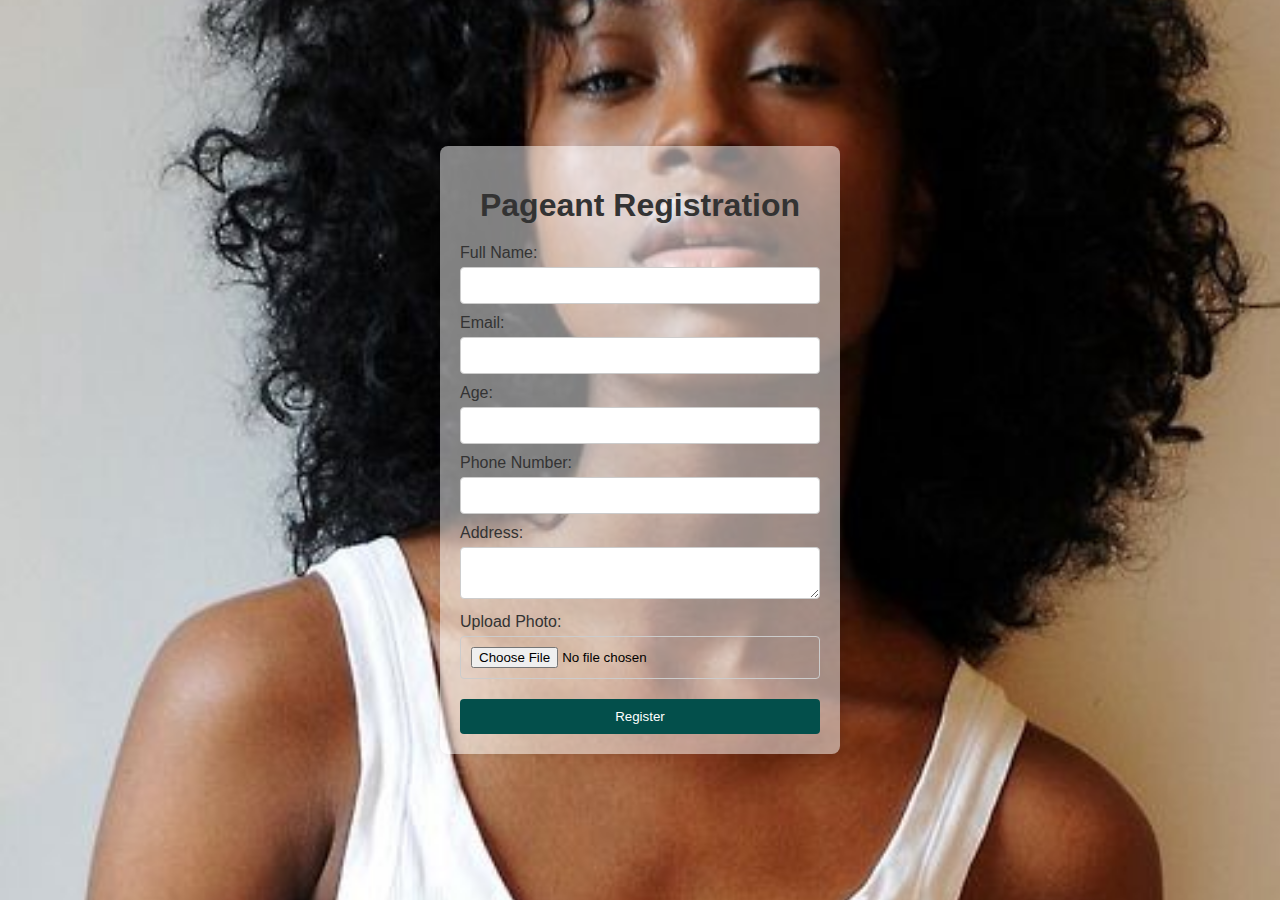
==== registration.html @ f899aaff "first commit" ====
<!DOCTYPE html>
<html lang="en">
<head>
    <meta charset="UTF-8">
    <meta name="viewport" content="width=device-width, initial-scale=1.0">
    <title>Face of Bolingo Experia</title>
    <meta name="description" content="Commemorating the African Woman">
      <!-- CSS
    ================================================== -->
    <link rel="stylesheet" href="./css/registration.css">

    <!-- favicons
    ================================================== -->
    <link rel="apple-touch-icon" sizes="180x180" href="apple-touch-icon.png">
    <link rel="icon" type="image/png" sizes="32x32" href="favicon-32x32.png">
    <link rel="icon" type="image/png" sizes="16x16" href="favicon-16x16.png">
    <link rel="manifest" href="site.webmanifest">

</head>
<body>
    <div class="container">
        <h1>Pageant Registration</h1>
        <form id="registrationForm">
            <label for="name">Full Name:</label>
            <input type="text" id="name" name="name" required>

            <label for="email">Email:</label>
            <input type="email" id="email" name="email" required>

            <label for="age">Age:</label>
            <input type="number" id="age" name="age" required>

            <label for="phone">Phone Number:</label>
            <input type="tel" id="phone" name="phone" required>

            <label for="address">Address:</label>
            <textarea id="address" name="address" required></textarea>

            <label for="photo">Upload Photo:</label>
            <input type="file" id="photo" name="photo" accept="image/*" required>

            <button class="btn btn--primary" type="submit">Register</button>
        </form>
    </div>
    <script src="./js/script.js"></script>
</body>
</html>
---- css/registration.css ----
body {
    font-family: Arial, sans-serif;
    background: url('../images/slides/5.jpeg') no-repeat center center fixed;
    background-size: cover;
    display: flex;
    justify-content: center;
    align-items: center;
    height: 100vh;
    margin: 0;
}

.container {
    background-color: rgba(255, 255, 255, 0.5);
    padding: 20px;
    border-radius: 8px;
    box-shadow: 0 0 10px rgba(0, 0, 0, 0.1);
    width: 90%;
    max-width: 400px;
    margin: 0 10px;
    box-sizing: border-box;
}

h1 {
    margin-bottom: 20px;
    text-align: center;
    color: #333;
}

label {
    display: block;
    margin-top: 10px;
    color: #333;
}

input, textarea, button {
    width: 100%;
    padding: 10px;
    margin-top: 5px;
    border: 1px solid #ccc;
    border-radius: 4px;
    box-sizing: border-box;
}

button {
    background-color: hsla(177, 93%, 16%, 1);
    color: white;
    border: none;
    margin-top: 20px;
    cursor: pointer;
    transition: background-color 0.3s ease;
}

button:hover {
    background-color: #000000;
}

@media (max-width: 480px) {
    .container {
        padding: 15px;
    }

    h1 {
        font-size: 24px;
    }

    input, textarea, button {
        padding: 8px;
    }
}
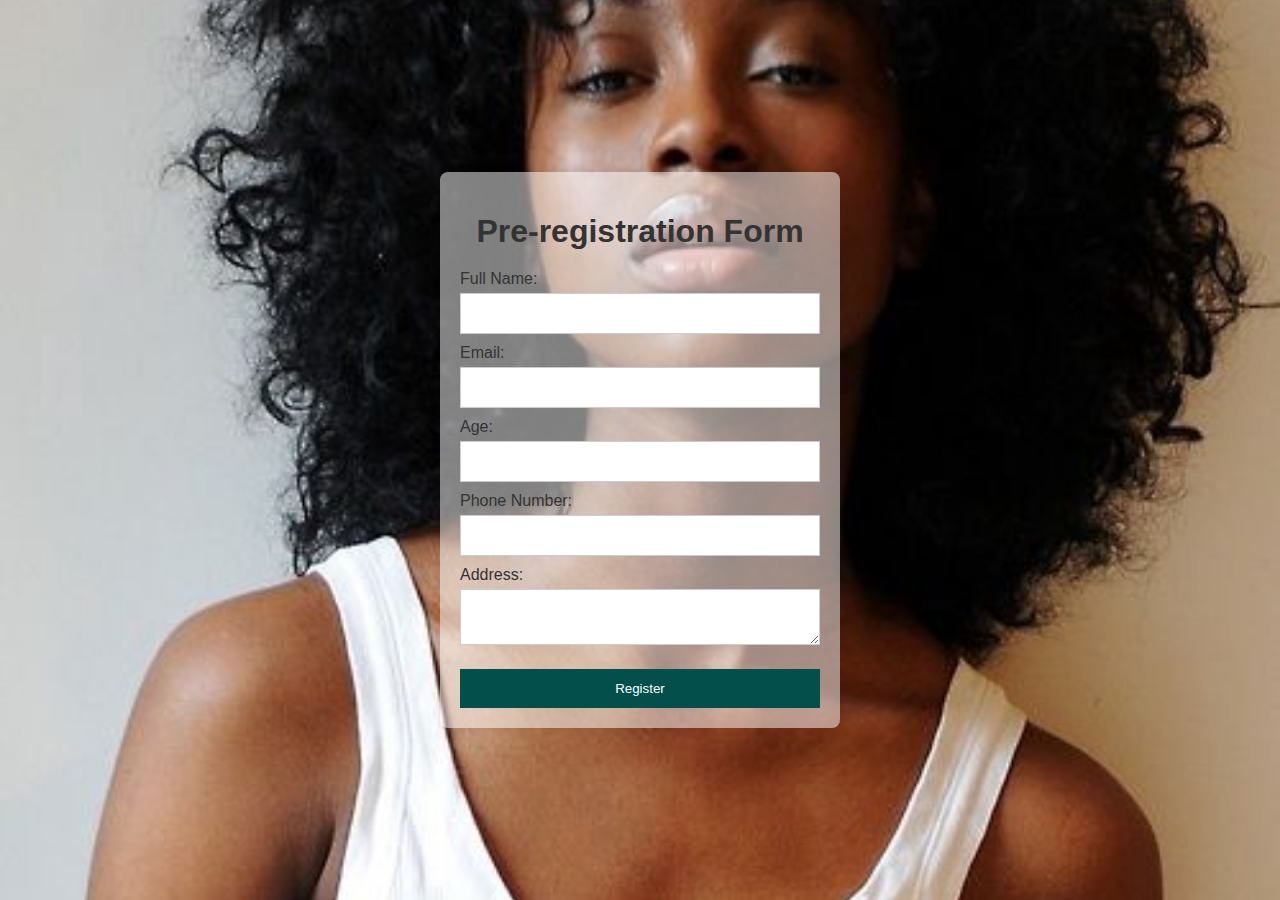
==== commit 119fd340: "update" ====
--- a/registration.html
+++ b/registration.html
@@ -5,21 +5,18 @@
     <meta name="viewport" content="width=device-width, initial-scale=1.0">
     <title>Face of Bolingo Experia</title>
     <meta name="description" content="Commemorating the African Woman">
-      <!-- CSS
-    ================================================== -->
+    <!-- CSS -->
     <link rel="stylesheet" href="./css/registration.css">
 
-    <!-- favicons
-    ================================================== -->
+    <!-- favicons -->
     <link rel="apple-touch-icon" sizes="180x180" href="apple-touch-icon.png">
     <link rel="icon" type="image/png" sizes="32x32" href="favicon-32x32.png">
     <link rel="icon" type="image/png" sizes="16x16" href="favicon-16x16.png">
     <link rel="manifest" href="site.webmanifest">
-
 </head>
 <body>
     <div class="container">
-        <h1>Pageant Registration</h1>
+        <h1>Pre-registration Form</h1>
         <form id="registrationForm">
             <label for="name">Full Name:</label>
             <input type="text" id="name" name="name" required>
@@ -28,7 +25,7 @@
             <input type="email" id="email" name="email" required>
 
             <label for="age">Age:</label>
-            <input type="number" id="age" name="age" required>
+            <input type="number" id="age" name="age" min="18" max="65" required>
 
             <label for="phone">Phone Number:</label>
             <input type="tel" id="phone" name="phone" required>
@@ -36,9 +33,6 @@
             <label for="address">Address:</label>
             <textarea id="address" name="address" required></textarea>
 
-            <label for="photo">Upload Photo:</label>
-            <input type="file" id="photo" name="photo" accept="image/*" required>
-
             <button class="btn btn--primary" type="submit">Register</button>
         </form>
     </div>
--- a/css/registration.css
+++ b/css/registration.css
@@ -34,10 +34,9 @@
 
 input, textarea, button {
     width: 100%;
-    padding: 10px;
+    padding: 12px;
     margin-top: 5px;
     border: 1px solid #ccc;
-    border-radius: 4px;
     box-sizing: border-box;
 }
 
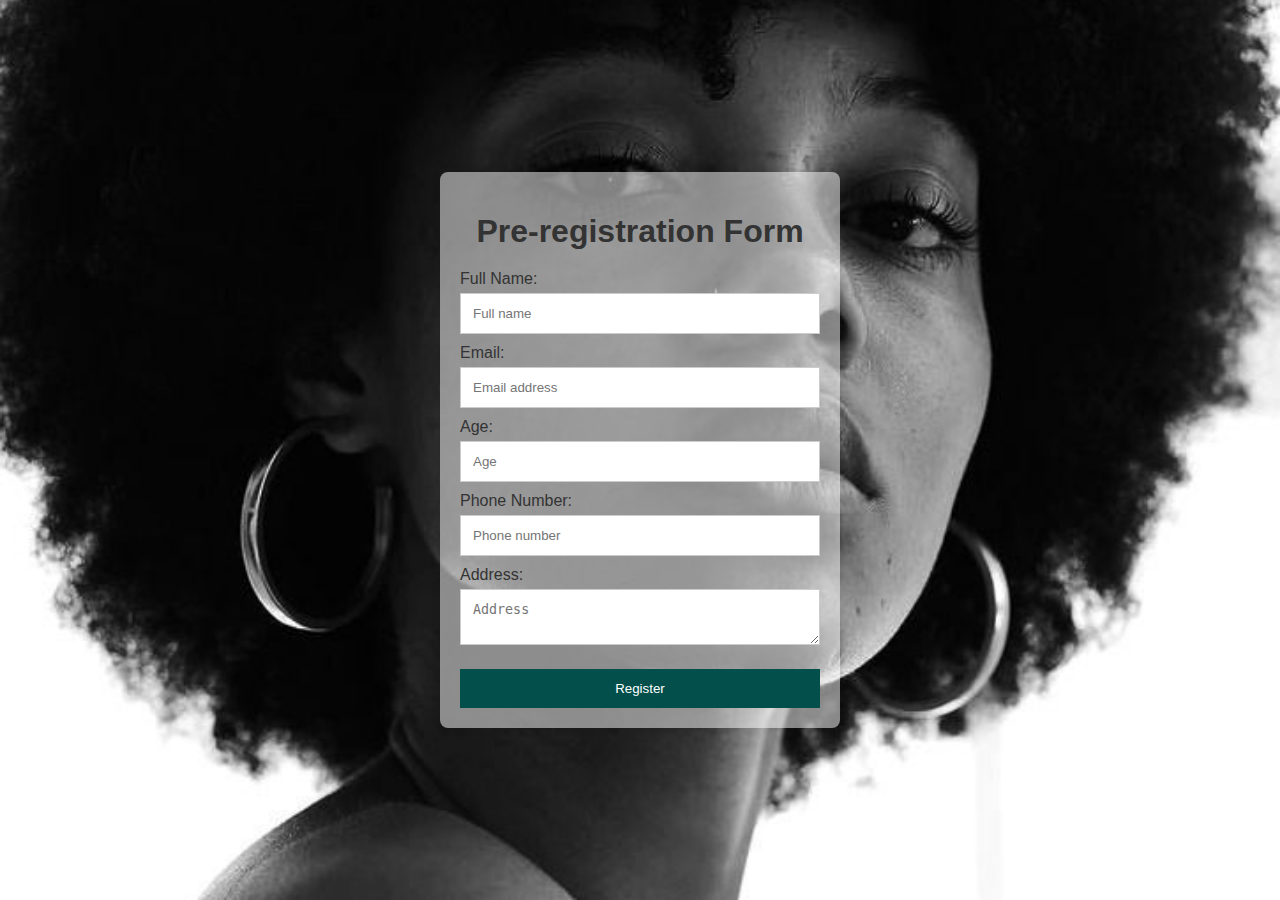
==== commit db1f2679: "added place holders" ====
--- a/registration.html
+++ b/registration.html
@@ -3,10 +3,11 @@
 <head>
     <meta charset="UTF-8">
     <meta name="viewport" content="width=device-width, initial-scale=1.0">
-    <title>Face of Bolingo Experia</title>
+    <title>Miss Destination Nigeria Pageant</title>
     <meta name="description" content="Commemorating the African Woman">
     <!-- CSS -->
     <link rel="stylesheet" href="./css/registration.css">
+    
 
     <!-- favicons -->
     <link rel="apple-touch-icon" sizes="180x180" href="apple-touch-icon.png">
@@ -19,19 +20,19 @@
         <h1>Pre-registration Form</h1>
         <form id="registrationForm">
             <label for="name">Full Name:</label>
-            <input type="text" id="name" name="name" required>
+            <input type="text" id="name" name="name" placeholder="Full name" required>
 
             <label for="email">Email:</label>
-            <input type="email" id="email" name="email" required>
+            <input type="email" id="email" name="email" placeholder="Email address">
 
             <label for="age">Age:</label>
-            <input type="number" id="age" name="age" min="18" max="65" required>
+            <input type="number" id="age" name="age" min="18" max="65" placeholder="Age" required>
 
             <label for="phone">Phone Number:</label>
-            <input type="tel" id="phone" name="phone" required>
+            <input type="tel" id="phone" name="phone" placeholder="Phone number">
 
             <label for="address">Address:</label>
-            <textarea id="address" name="address" required></textarea>
+            <textarea id="address" name="address" placeholder="Address" required></textarea>
 
             <button class="btn btn--primary" type="submit">Register</button>
         </form>
--- a/css/registration.css
+++ b/css/registration.css
@@ -1,6 +1,6 @@
 body {
     font-family: Arial, sans-serif;
-    background: url('../images/slides/5.jpeg') no-repeat center center fixed;
+    background: url('../images/slides/24.jpeg') no-repeat center center fixed;
     background-size: cover;
     display: flex;
     justify-content: center;
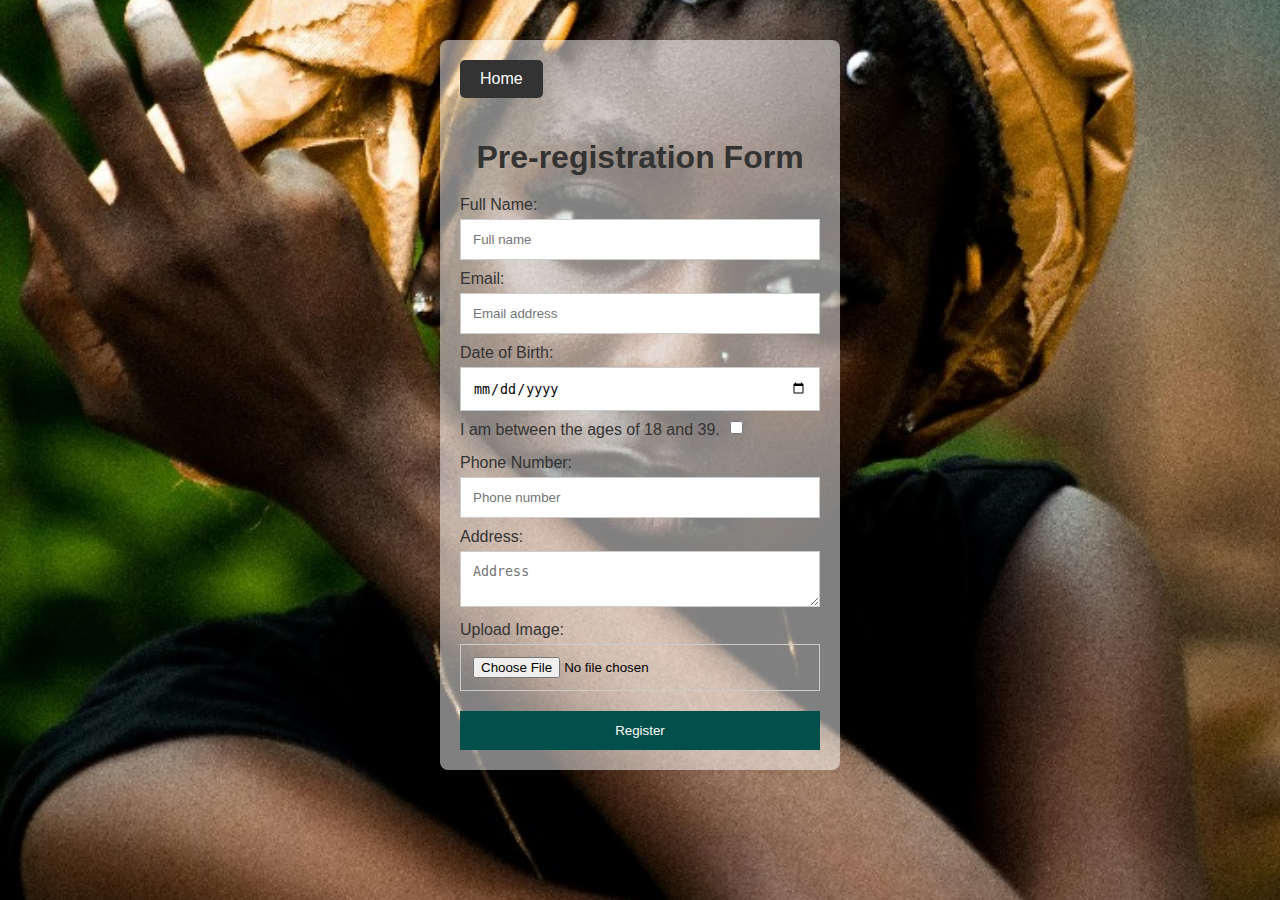
==== commit 9f0dccc2: "update" ====
--- a/registration.html
+++ b/registration.html
@@ -1,42 +1,79 @@
 <!DOCTYPE html>
 <html lang="en">
-<head>
-    <meta charset="UTF-8">
-    <meta name="viewport" content="width=device-width, initial-scale=1.0">
+  <head>
+    <meta charset="UTF-8" />
+    <meta name="viewport" content="width=device-width, initial-scale=1.0" />
     <title>Miss Destination Nigeria Pageant</title>
-    <meta name="description" content="Commemorating the African Woman">
+    <meta name="description" content="Commemorating the African Woman" />
     <!-- CSS -->
-    <link rel="stylesheet" href="./css/registration.css">
-    
+    <link rel="stylesheet" href="./css/registration.css" />
 
     <!-- favicons -->
-    <link rel="apple-touch-icon" sizes="180x180" href="apple-touch-icon.png">
-    <link rel="icon" type="image/png" sizes="32x32" href="favicon-32x32.png">
-    <link rel="icon" type="image/png" sizes="16x16" href="favicon-16x16.png">
-    <link rel="manifest" href="site.webmanifest">
-</head>
-<body>
+    <link rel="apple-touch-icon" sizes="180x180" href="apple-touch-icon.png" />
+    <link rel="icon" type="image/png" sizes="32x32" href="favicon-32x32.png" />
+    <link rel="icon" type="image/png" sizes="16x16" href="favicon-16x16.png" />
+    <link rel="manifest" href="site.webmanifest" />
+  </head>
+  <body>
     <div class="container">
-        <h1>Pre-registration Form</h1>
-        <form id="registrationForm">
-            <label for="name">Full Name:</label>
-            <input type="text" id="name" name="name" placeholder="Full name" required>
+      <a href="index.html" class="home-button">Home</a>
+      <h1>Pre-registration Form</h1>
+      <form id="registrationForm">
+        <label for="name">Full Name:</label>
+        <input
+          type="text"
+          id="name"
+          name="name"
+          placeholder="Full name"
+          required
+        />
 
-            <label for="email">Email:</label>
-            <input type="email" id="email" name="email" placeholder="Email address">
+        <label for="email">Email:</label>
+        <input
+          type="email"
+          id="email"
+          name="email"
+          placeholder="Email address"
+        />
 
-            <label for="age">Age:</label>
-            <input type="number" id="age" name="age" min="18" max="65" placeholder="Age" required>
+        <label for="dob">Date of Birth:</label>
+        <input
+          type="date"
+          id="dob"
+          name="dob"
+          required
+        />
 
-            <label for="phone">Phone Number:</label>
-            <input type="tel" id="phone" name="phone" placeholder="Phone number">
+        <div class="checkbox-group">
+          <label for="ageConfirm">
+            I am between the ages of 18 and 39.
+          </label>
+          <input type="checkbox" id="ageConfirm" name="ageConfirm" required />
+        </div>
 
-            <label for="address">Address:</label>
-            <textarea id="address" name="address" placeholder="Address" required></textarea>
+        <label for="phone">Phone Number:</label>
+        <input type="tel" id="phone" name="phone" placeholder="Phone number" />
 
-            <button class="btn btn--primary" type="submit">Register</button>
-        </form>
+        <label for="address">Address:</label>
+        <textarea
+          id="address"
+          name="address"
+          placeholder="Address"
+          required
+        ></textarea>
+
+        <label for="image">Upload Image:</label>
+        <input
+          type="file"
+          id="image"
+          name="image"
+          accept="image/*"
+          required
+        />
+
+        <button class="btn btn--primary" type="submit">Register</button>
+      </form>
     </div>
     <script src="./js/script.js"></script>
-</body>
+  </body>
 </html>
--- a/css/registration.css
+++ b/css/registration.css
@@ -1,12 +1,13 @@
 body {
     font-family: Arial, sans-serif;
-    background: url('../images/slides/24.jpeg') no-repeat center center fixed;
+    background: url('../images/slides/img4.jpg') no-repeat center center fixed;
     background-size: cover;
     display: flex;
     justify-content: center;
     align-items: center;
-    height: 100vh;
+    height:100%;
     margin: 0;
+    
 }
 
 .container {
@@ -16,8 +17,24 @@
     box-shadow: 0 0 10px rgba(0, 0, 0, 0.1);
     width: 90%;
     max-width: 400px;
-    margin: 0 10px;
+    margin: 40px 10px;
     box-sizing: border-box;
+}
+
+.home-button {
+    display: inline-block;
+    margin-bottom: 20px;
+    padding: 10px 20px;
+    background-color: #333;
+    color: white;
+    text-decoration: none;
+    border-radius: 5px;
+    text-align: center;
+    transition: background-color 0.3s ease;
+}
+
+.home-button:hover {
+    background-color: #000;
 }
 
 h1 {
@@ -38,6 +55,18 @@
     margin-top: 5px;
     border: 1px solid #ccc;
     box-sizing: border-box;
+}
+
+.checkbox-group{
+    display: flex;
+    flex-direction: row;
+}
+
+#ageConfirm{
+    padding: 3px;
+    margin: 10px;
+    width: auto;
+    justify-content: right;
 }
 
 button {
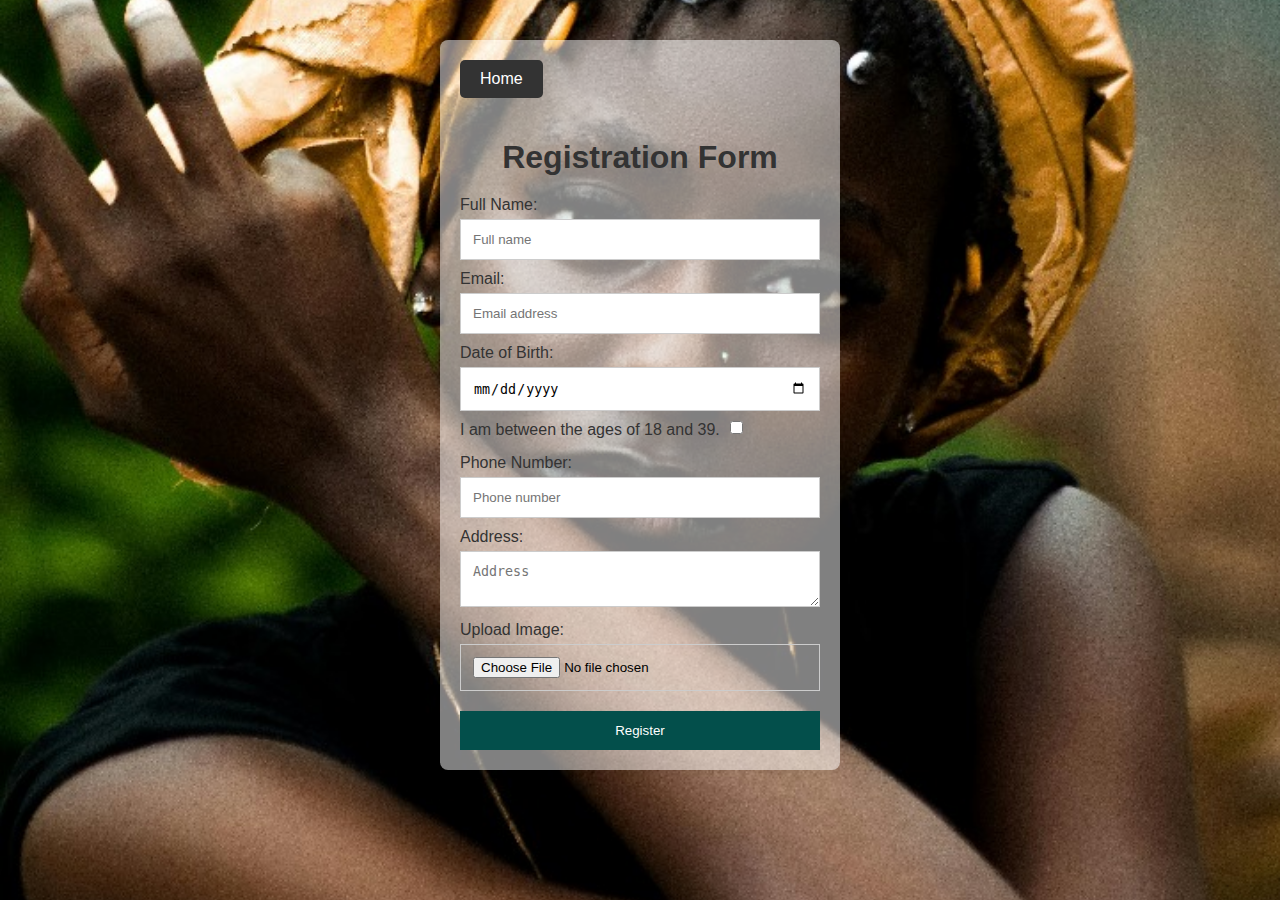
==== commit 7c5960c4: "added modal to form page" ====
--- a/registration.html
+++ b/registration.html
@@ -1,6 +1,6 @@
 <!DOCTYPE html>
 <html lang="en">
-  <head>
+<head>
     <meta charset="UTF-8" />
     <meta name="viewport" content="width=device-width, initial-scale=1.0" />
     <title>Miss Destination Nigeria Pageant</title>
@@ -13,67 +13,51 @@
     <link rel="icon" type="image/png" sizes="32x32" href="favicon-32x32.png" />
     <link rel="icon" type="image/png" sizes="16x16" href="favicon-16x16.png" />
     <link rel="manifest" href="site.webmanifest" />
-  </head>
-  <body>
+</head>
+<body>
     <div class="container">
-      <a href="index.html" class="home-button">Home</a>
-      <h1>Pre-registration Form</h1>
-      <form id="registrationForm">
-        <label for="name">Full Name:</label>
-        <input
-          type="text"
-          id="name"
-          name="name"
-          placeholder="Full name"
-          required
-        />
+        <a href="index.html" class="home-button">Home</a>
+        <h1>Registration Form</h1>
+        <form id="registrationForm">
+            <label for="name">Full Name:</label>
+            <input type="text" id="name" name="name" placeholder="Full name" required />
 
-        <label for="email">Email:</label>
-        <input
-          type="email"
-          id="email"
-          name="email"
-          placeholder="Email address"
-        />
+            <label for="email">Email:</label>
+            <input type="email" id="email" name="email" placeholder="Email address" />
 
-        <label for="dob">Date of Birth:</label>
-        <input
-          type="date"
-          id="dob"
-          name="dob"
-          required
-        />
+            <label for="dob">Date of Birth:</label>
+            <input type="date" id="dob" name="dob" required />
 
-        <div class="checkbox-group">
-          <label for="ageConfirm">
-            I am between the ages of 18 and 39.
-          </label>
-          <input type="checkbox" id="ageConfirm" name="ageConfirm" required />
+            <div class="checkbox-group">
+                <label for="ageConfirm">
+                    I am between the ages of 18 and 39.
+                </label>
+                <input type="checkbox" id="ageConfirm" name="ageConfirm" required />
+            </div>
+
+            <label for="phone">Phone Number:</label>
+            <input type="tel" id="phone" name="phone" placeholder="Phone number" />
+
+            <label for="address">Address:</label>
+            <textarea id="address" name="address" placeholder="Address" required></textarea>
+
+            <label for="image">Upload Image:</label>
+            <input type="file" id="image" name="image" accept="image/*" required />
+
+            <button class="btn btn--primary" type="submit">Register</button>
+        </form>
+    </div>
+
+    <!-- Success Modal -->
+    <div id="successModal" class="modal">
+        <div class="modal-content">
+            <span class="close">&times;</span>
+            <h2>Registration Successful!</h2>
+            <p>Your registration was successful. Please continue to make payment to validate your registration.</p>
+            <button id="continuePayment" class="btn btn--primary">Continue to Payment</button>
         </div>
+    </div>
 
-        <label for="phone">Phone Number:</label>
-        <input type="tel" id="phone" name="phone" placeholder="Phone number" />
-
-        <label for="address">Address:</label>
-        <textarea
-          id="address"
-          name="address"
-          placeholder="Address"
-          required
-        ></textarea>
-
-        <label for="image">Upload Image:</label>
-        <input
-          type="file"
-          id="image"
-          name="image"
-          accept="image/*"
-          required
-        />
-
-        <button class="btn btn--primary" type="submit">Register</button>
-      </form>
-    </div>
     <script src="./js/script.js"></script>
-  </body>
+</body>
 </html>
--- a/css/registration.css
+++ b/css/registration.css
@@ -5,9 +5,8 @@
     display: flex;
     justify-content: center;
     align-items: center;
-    height:100%;
+    height: 100%;
     margin: 0;
-    
 }
 
 .container {
@@ -57,12 +56,12 @@
     box-sizing: border-box;
 }
 
-.checkbox-group{
+.checkbox-group {
     display: flex;
     flex-direction: row;
 }
 
-#ageConfirm{
+#ageConfirm {
     padding: 3px;
     margin: 10px;
     width: auto;
@@ -95,3 +94,40 @@
         padding: 8px;
     }
 }
+
+.modal {
+    display: none;
+    position: fixed;
+    z-index: 1;
+    left: 0;
+    top: 0;
+    width: 100%;
+    height: 100%;
+    overflow: auto;
+    background-color: rgba(0, 0, 0, 0.4);
+}
+
+.modal-content {
+    background-color: #fff;
+    margin: 15% auto;
+    padding: 20px;
+    border: 1px solid #888;
+    width: 80%;
+    max-width: 500px;
+    border-radius: 8px;
+    text-align: center;
+}
+
+.close {
+    color: #aaa;
+    float: right;
+    font-size: 28px;
+    font-weight: bold;
+}
+
+.close:hover,
+close:focus {
+    color: black;
+    text-decoration: none;
+    cursor: pointer;
+}
